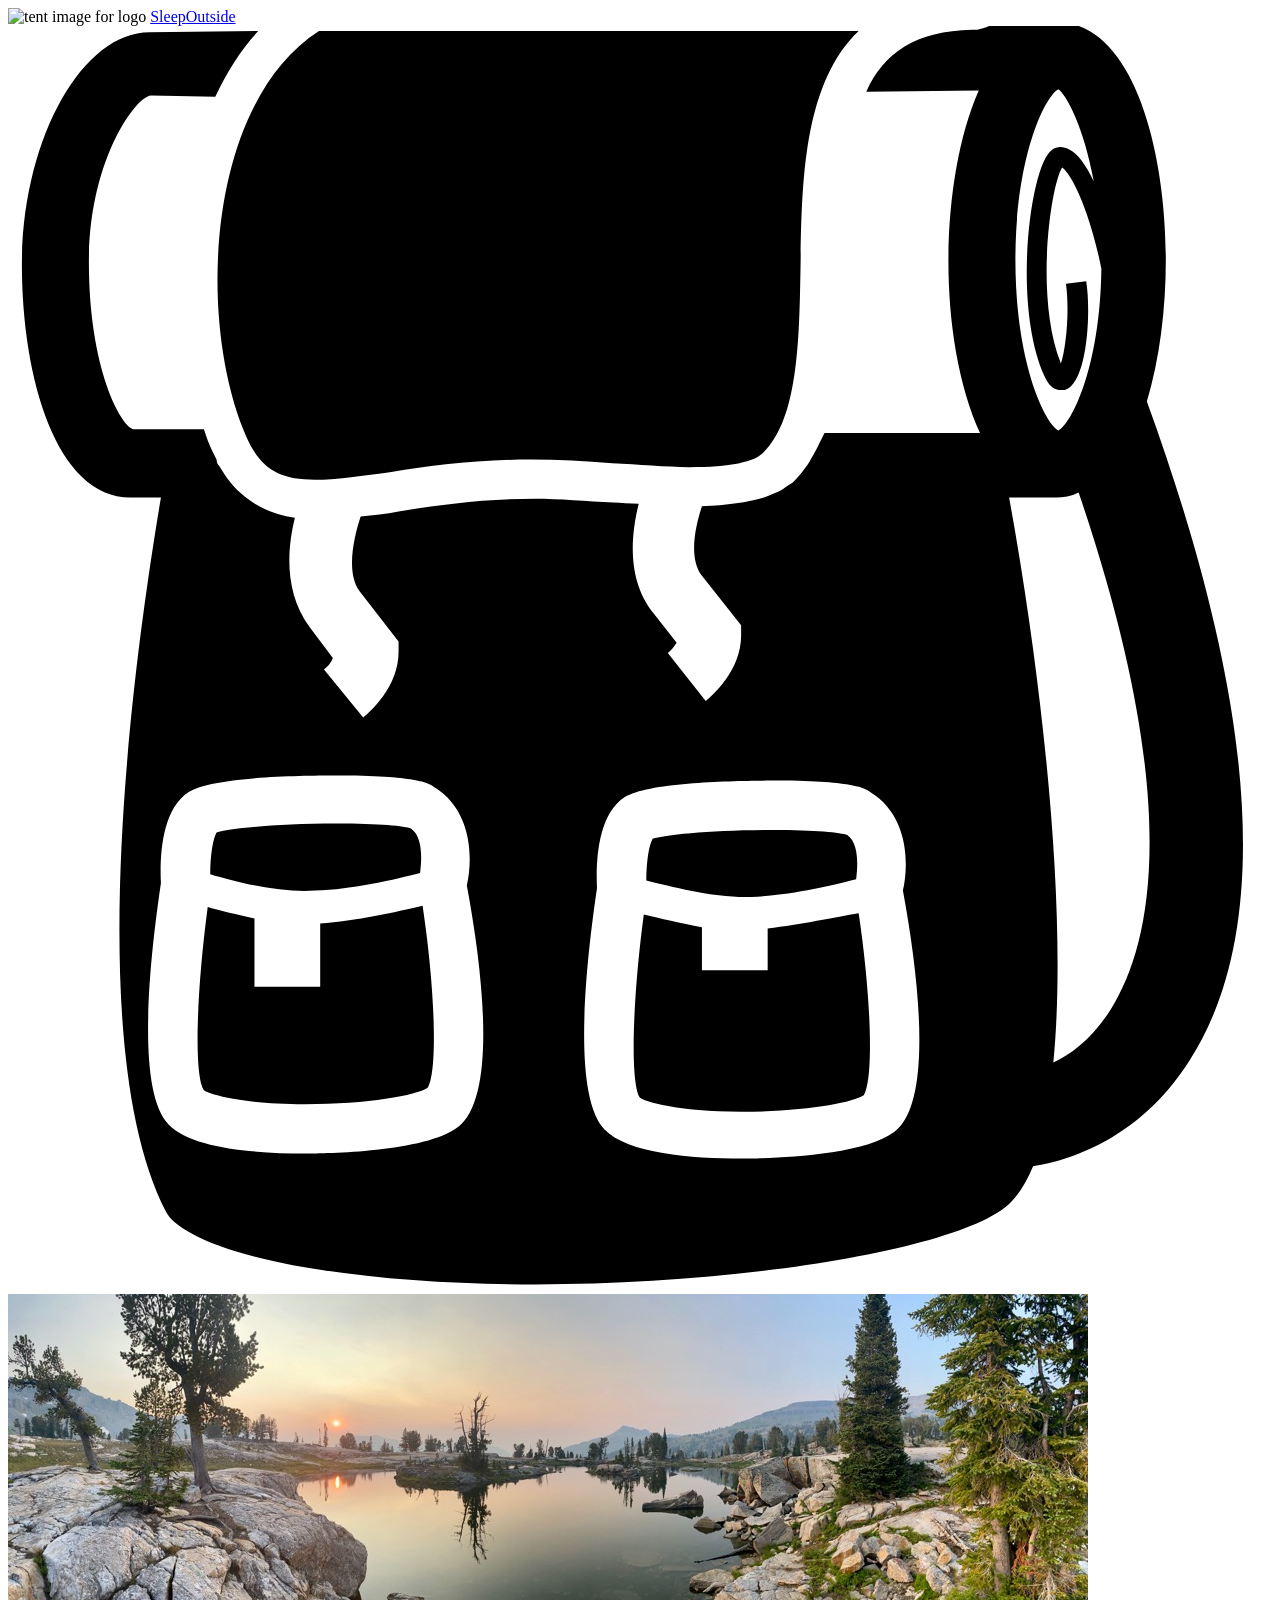
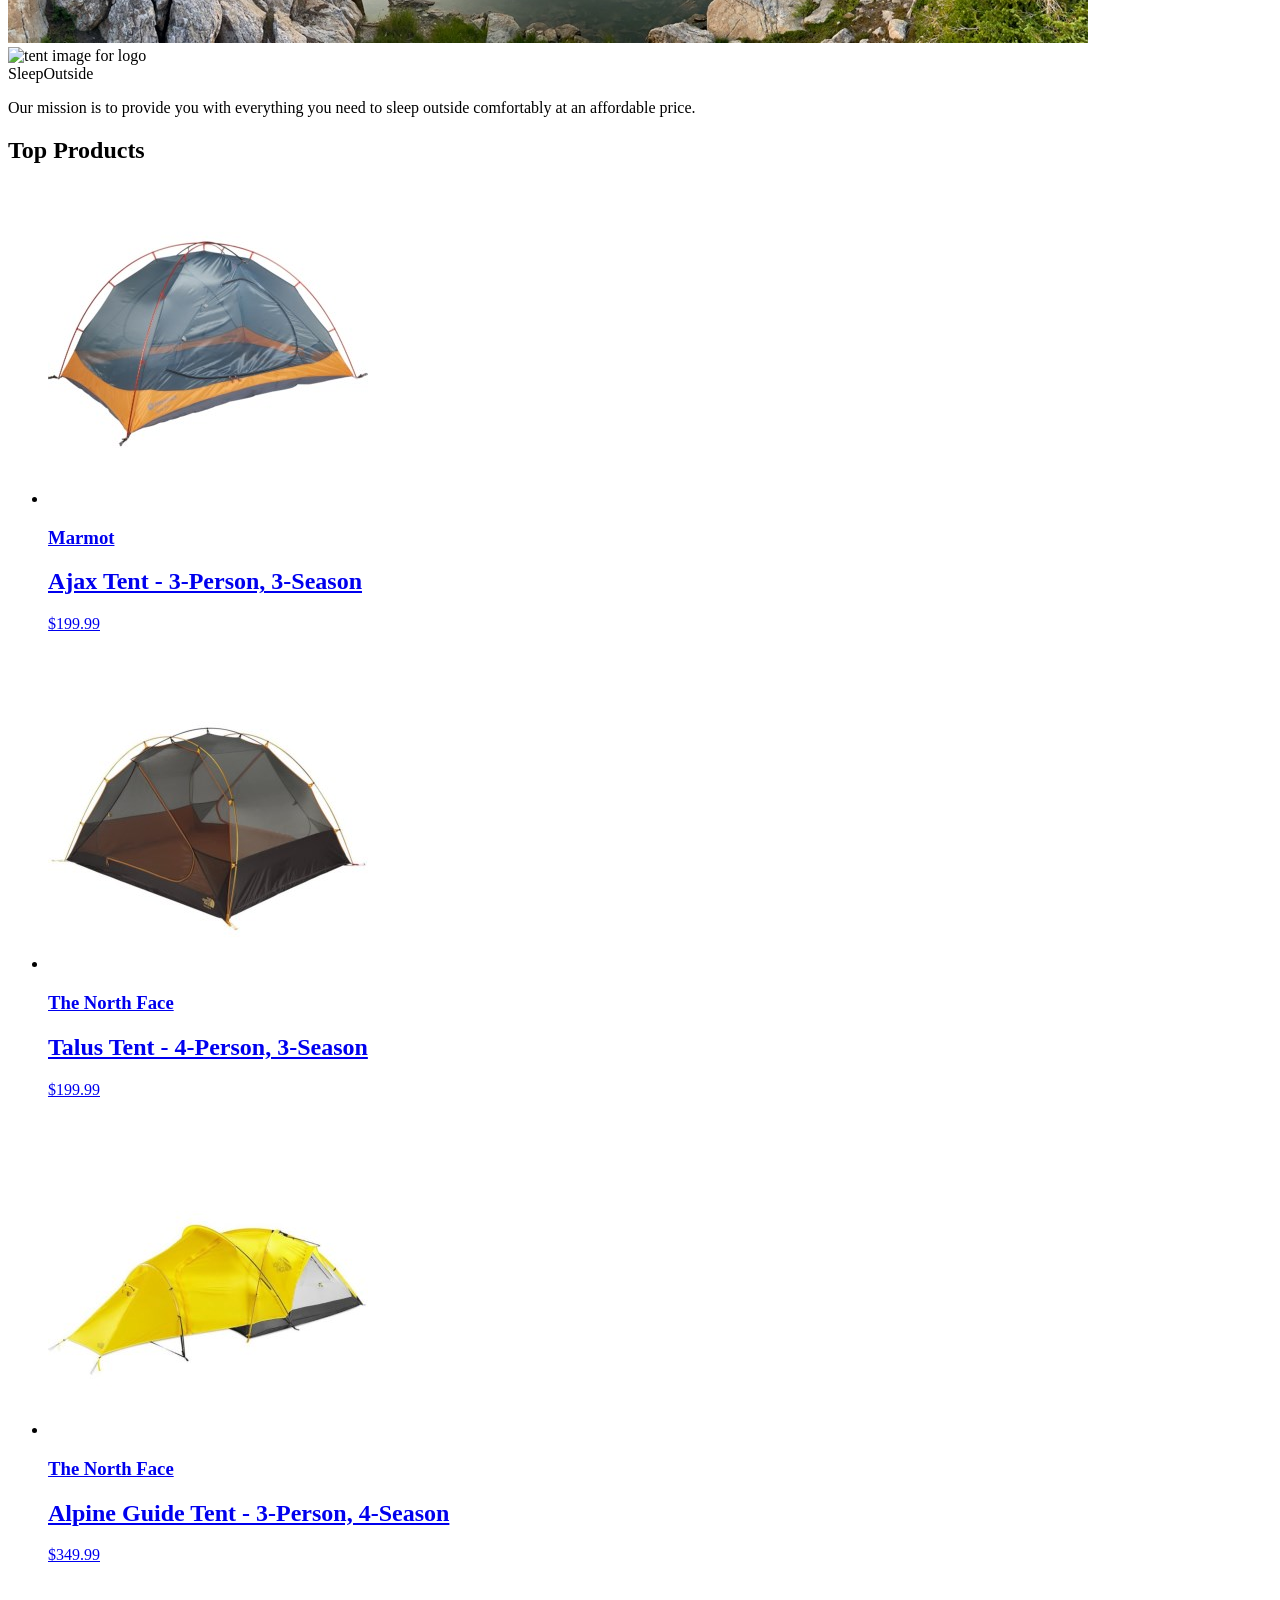
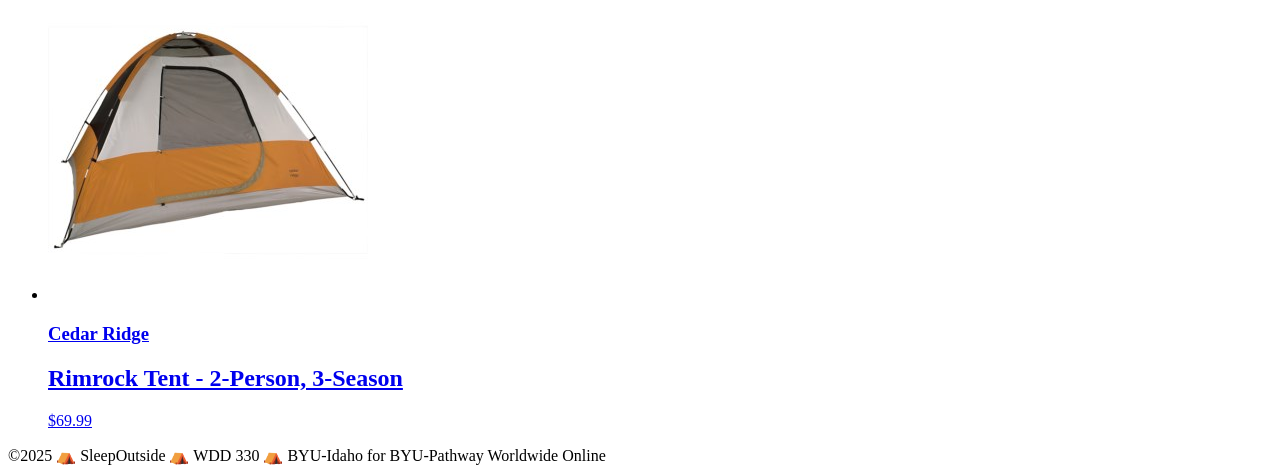
==== src/index.html @ 0893fc16 "Initial commit" ====
<!doctype html>
<html lang="en">
  <head>
    <meta charset="UTF-8" />
    <meta name="viewport" content="width=device-width, initial-scale=1.0" />
    <title>Sleep Outside | Home</title>
    <link rel="stylesheet" href="/css/style.css" />
  </head>

  <body>
    <header class="divider">
      <div class="logo">
        <img src="/images/noun_Tent_2517.svg" alt="tent image for logo" />
        <a href="index.html"> Sleep<span class="highlight">Outside</span></a>
      </div>
      <div class="cart">
        <a href="cart/index.html">
          <svg xmlns="http://www.w3.org/2000/svg" viewBox="0 0 100 100">
            <path
              d="M18.9 32.6c1.1 2.4 2.5 3.3 5.4 3.3 1.6 0 3.6-0.3 5.9-0.6 3.2-0.5 6.9-1 11.2-1 2.1 0 4.3 0.1 6.4 0.3 2.1 0.1 4.2 0.3 6.1 0.3 3.2 0 5.2-0.4 5.9-1.2 2.7-2.7 2.8-8.8 2.9-14.6 0.1-6.7 0.2-14.5 4.6-18.7 -0.5 0-1 0-1.6 0 -14.2 0-37.5 0-41.1 0C15.6 6.2 14.9 23.6 18.9 32.6z"
            />
            <path
              d="M90.1 29.7c1-3.3 1.5-7.3 1.5-11.2 0-9-2.7-18.8-8.6-18.8 -0.1 0-0.2 0-0.3 0L77.8-0.1c-0.3 0.2-0.8 0.3-1.1 0.4 0 0 0 0 0 0 -0.2 0-0.3 0-0.4 0 -4.5 0.1-7 1.8-8.4 4.9l8.9-0.1c-1.6 3.6-2.4 8.7-2.4 13.5 0 4.9 0.8 9.9 2.5 13.6l-12.3 0c-0.2 0.4-0.4 0.8-0.6 1.2 -0.2 0.4-0.4 0.7-0.6 1.1 -0.1 0.1-0.1 0.2-0.2 0.3 -0.3 0.4-0.5 0.7-0.9 1.1 0 0 0 0 0 0 0 0-0.1 0.1-0.1 0.1 -0.1 0.1-0.2 0.2-0.4 0.3 -0.2 0.1-0.4 0.3-0.6 0.4 0 0 0 0 0 0 -0.4 0.2-0.9 0.4-1.4 0.6 -1.3 0.4-2.9 0.6-4.9 0.7 -0.5 1.5-1.1 4.1 0 5.5l3.1 3.9 0 0.8c0 2.8-2.3 4.8-2.8 5.2l-3-3.8c0.3-0.2 0.5-0.5 0.7-0.8l-1.8-2.3c-2.2-2.7-1.8-6.3-1.2-8.7 -0.7 0-1.4-0.1-2-0.1 -2.1-0.1-4.3-0.3-6.2-0.3 -4.1 0-7.7 0.5-10.8 1 -1 0.2-2 0.3-3 0.4 -0.5 1.5-1.2 4.4-0.1 5.9l3.1 4 0 0.8c0 2.8-2.3 4.8-2.8 5.2l-3.1-3.8c0.3-0.2 0.6-0.6 0.7-0.9l-1.8-2.4c-2.1-2.8-1.8-6.3-1.2-8.7 -1.6-0.2-2.9-0.8-4-1.7h0c-0.8-0.6-1.4-1.4-2-2.4 -0.1-0.1-0.2-0.3-0.2-0.5 -0.1-0.2-0.2-0.4-0.3-0.6 -0.3-0.6-0.5-1.2-0.7-1.8l-5.6 0c-1-0.3-3.5-4.8-3.5-13.2 0-8.1 3.7-13.1 4.9-13.2L16.4 5.6c0.9-1.9 2-3.7 3.4-5.2L11.2 0.5c-5.4 0-10.1 8.6-10.1 18.4 0 8.9 2.7 18.4 8.6 18.4h2.4c-1.8 10.7-6.6 43 0.4 56.5 0.7 1.4 4.3 3.4 12.2 4.6 20.2 3.1 49.8-0.5 54.6-5.3 0.7-0.7 1.3-1.7 1.8-2.9 2-0.3 8.2-1.7 12.4-8.4C100.1 71.5 98.9 53.9 90.1 29.7zM35.6 87.1c-2.6 2-10.5 2.1-12.1 2.1 0 0 0 0 0 0 -3.9 0-9-0.4-10.8-2.3 -2.6-2.7-1.5-13-0.6-19.1 -0.1-1.9 0-5.8 2.2-7.2 1.9-1.2 8.7-1.3 11.6-1.3 6.4 0 7.4 0.6 7.8 0.9 3 1.8 3.1 5.6 2.6 7.8C37.7 75.5 38.6 84.8 35.6 87.1zM70.1 87.5c-2.6 2-10.5 2.1-12.1 2.1 0 0 0 0 0 0 -3.9 0-9-0.4-10.8-2.3 -2.6-2.7-1.5-13-0.6-19.1 -0.1-1.9 0-5.8 2.2-7.2 1.9-1.2 8.7-1.3 11.6-1.3 6.4 0 7.4 0.6 7.8 0.9 3 1.8 3.1 5.6 2.6 7.8C72.2 76 73.1 85.3 70.1 87.5zM85.9 12.3c-0.6-1.3-1.3-2.2-1.9-2.5 -0.5-0.3-1-0.3-1.4 0 -1.7 1.1-3.2 12.2-0.6 17.9 0.4 0.9 0.9 1.1 1.3 1.1 0.1 0 0.2 0 0.3 0 1.8-0.5 2.1-6.2 1.7-8.6l-1.6 0.2c0.3 2.2 0 5.1-0.4 6.3 -2.1-5.3-0.8-14.1 0.1-15.5 0.8 0.6 2.2 3.5 3.1 8 -0.1 7.9-2.4 12.3-3.4 12.8 -1-0.5-3.4-5.2-3.4-13.5 0-8.3 2.4-13 3.4-13.5C83.7 5.4 85.1 7.9 85.9 12.3zM87.3 77.7c-1.4 2.3-3.1 3.6-4.6 4.3 1.2-12.2-1-31-3.5-44.7h3.3c0.1 0 0.3 0 0.4 0 0.6 0 1.2-0.1 1.8-0.4C92.8 60.7 90.7 72.2 87.3 77.7z"
            />
            <path
              d="M24.7 71v5h-5.2v-5.4c-1.4-0.3-2.7-0.6-3.7-0.9 -0.9 6.8-1.1 13.3-0.3 14.5 0.4 0.3 2.9 1.1 8 1.1h0c5 0 8.8-0.7 9.7-1.3 0.8-1.3 0.6-7.7-0.4-14.4C30.7 70.1 27.5 70.8 24.7 71z"
            />
            <path
              d="M58.8 68.9c2.9-0.1 6.4-0.9 8.3-1.4 0.1-0.8 0.3-2.8-0.7-3.5 -0.5-0.2-2.5-0.4-5.9-0.4 -4.9 0-8.6 0.4-9.5 0.7 -0.3 0.5-0.5 1.9-0.5 3.3C52.5 68.1 56 69 58.8 68.9z"
            />
            <path
              d="M24.3 68.4c2.9-0.1 6.4-0.9 8.3-1.4 0.1-0.8 0.3-2.8-0.7-3.5 -0.5-0.2-2.5-0.4-5.9-0.4 -4.9 0-8.6 0.4-9.5 0.7 -0.3 0.5-0.5 1.9-0.5 3.3C18 67.7 21.5 68.6 24.3 68.4z"
            />
            <path
              d="M60.1 71.4v3.3h-5.2v-3.4c-1.7-0.3-3.3-0.7-4.6-1 -0.9 6.8-1.1 13.3-0.3 14.5 0.4 0.3 2.9 1.1 8 1.1h0c5 0 8.8-0.7 9.7-1.3 0.8-1.3 0.6-7.7-0.4-14.4C65.5 70.5 62.7 71.1 60.1 71.4z"
            />

            <!-- <text x="0" y="115" fill="#000000" font-size="5px" font-weight="bold" font-family="'Helvetica Neue', Helvetica, Arial-Unicode, Arial, Sans-serif">Created by Natalia Woodroffe</text>
            <text x="0" y="120" fill="#000000" font-size="5px" font-weight="bold" font-family="'Helvetica Neue', Helvetica, Arial-Unicode, Arial, Sans-serif">from the Noun Project</text> -->
          </svg>
        </a>
      </div>
    </header>
    <main class="divider">
      <div class="hero">
        <img
          src="/images/banner-sm.jpg"
          srcset="images/banner-sm.jpg 500w, images/banner.jpg"
          alt="image of a high mountain lake"
        />
        <div class="logo logo--square">
          <img src="/images/noun_Tent_2517.svg" alt="tent image for logo" />
          <div>Sleep<span class="highlight">Outside</span></div>
        </div>
        <div class="mission">
          <p>
            Our mission is to provide you with everything you need to sleep
            outside comfortably at an affordable price.
          </p>
        </div>
      </div>

      <section class="products">
        <h2>Top Products</h2>
        <ul class="product-list">
          <li class="product-card">
            <a href="product_pages/marmot-ajax-3.html">
              <img
                src="images/tents/marmot-ajax-tent-3-person-3-season-in-pale-pumpkin-terracotta~p~880rr_01~320.jpg"
                alt="Marmot Ajax tent"
              />
              <h3 class="card__brand">Marmot</h3>
              <h2 class="card__name">Ajax Tent - 3-Person, 3-Season</h2>
              <p class="product-card__price">$199.99</p>
            </a>
          </li>
          <li class="product-card">
            <a href="product_pages/northface-talus-4.html">
              <img
                src="images/tents/the-north-face-talus-tent-4-person-3-season-in-golden-oak-saffron-yellow~p~985rf_01~320.jpg"
                alt="Talus Tent - 4-Person, 3-Season"
              />
              <h3 class="card__brand">The North Face</h3>
              <h2 class="card__name">Talus Tent - 4-Person, 3-Season</h2>
              <p class="product-card__price">$199.99</p>
            </a>
          </li>
          <li class="product-card">
            <a href="product_pages/northface-alpine-3.html">
              <img
                src="images/tents/the-north-face-alpine-guide-tent-3-person-4-season-in-canary-yellow-high-rise-grey~p~985pr_01~320.jpg"
                alt="Alpine Guide Tent - 3-Person, 4-Season"
              />
              <h3 class="card__brand">The North Face</h3>
              <h2 class="card__name">Alpine Guide Tent - 3-Person, 4-Season</h2>
              <p class="product-card__price">$349.99</p>
            </a>
          </li>
          <li class="product-card">
            <a href="product_pages/cedar-ridge-rimrock-2.html">
              <img
                src="images/tents/cedar-ridge-rimrock-tent-2-person-3-season-in-rust-clay~p~344yj_01~320.jpg"
                alt="Rimrock Tent - 2-Person, 3-Season"
              />
              <h3 class="card__brand">Cedar Ridge</h3>
              <h2 class="card__name">Rimrock Tent - 2-Person, 3-Season</h2>
              <p class="product-card__price">$69.99</p>
            </a>
          </li>
        </ul>
      </section>
    </main>
    <footer>
      &copy;2025 ⛺ SleepOutside ⛺ WDD 330 ⛺ BYU-Idaho for BYU-Pathway
      Worldwide Online
    </footer>
  </body>
</html>
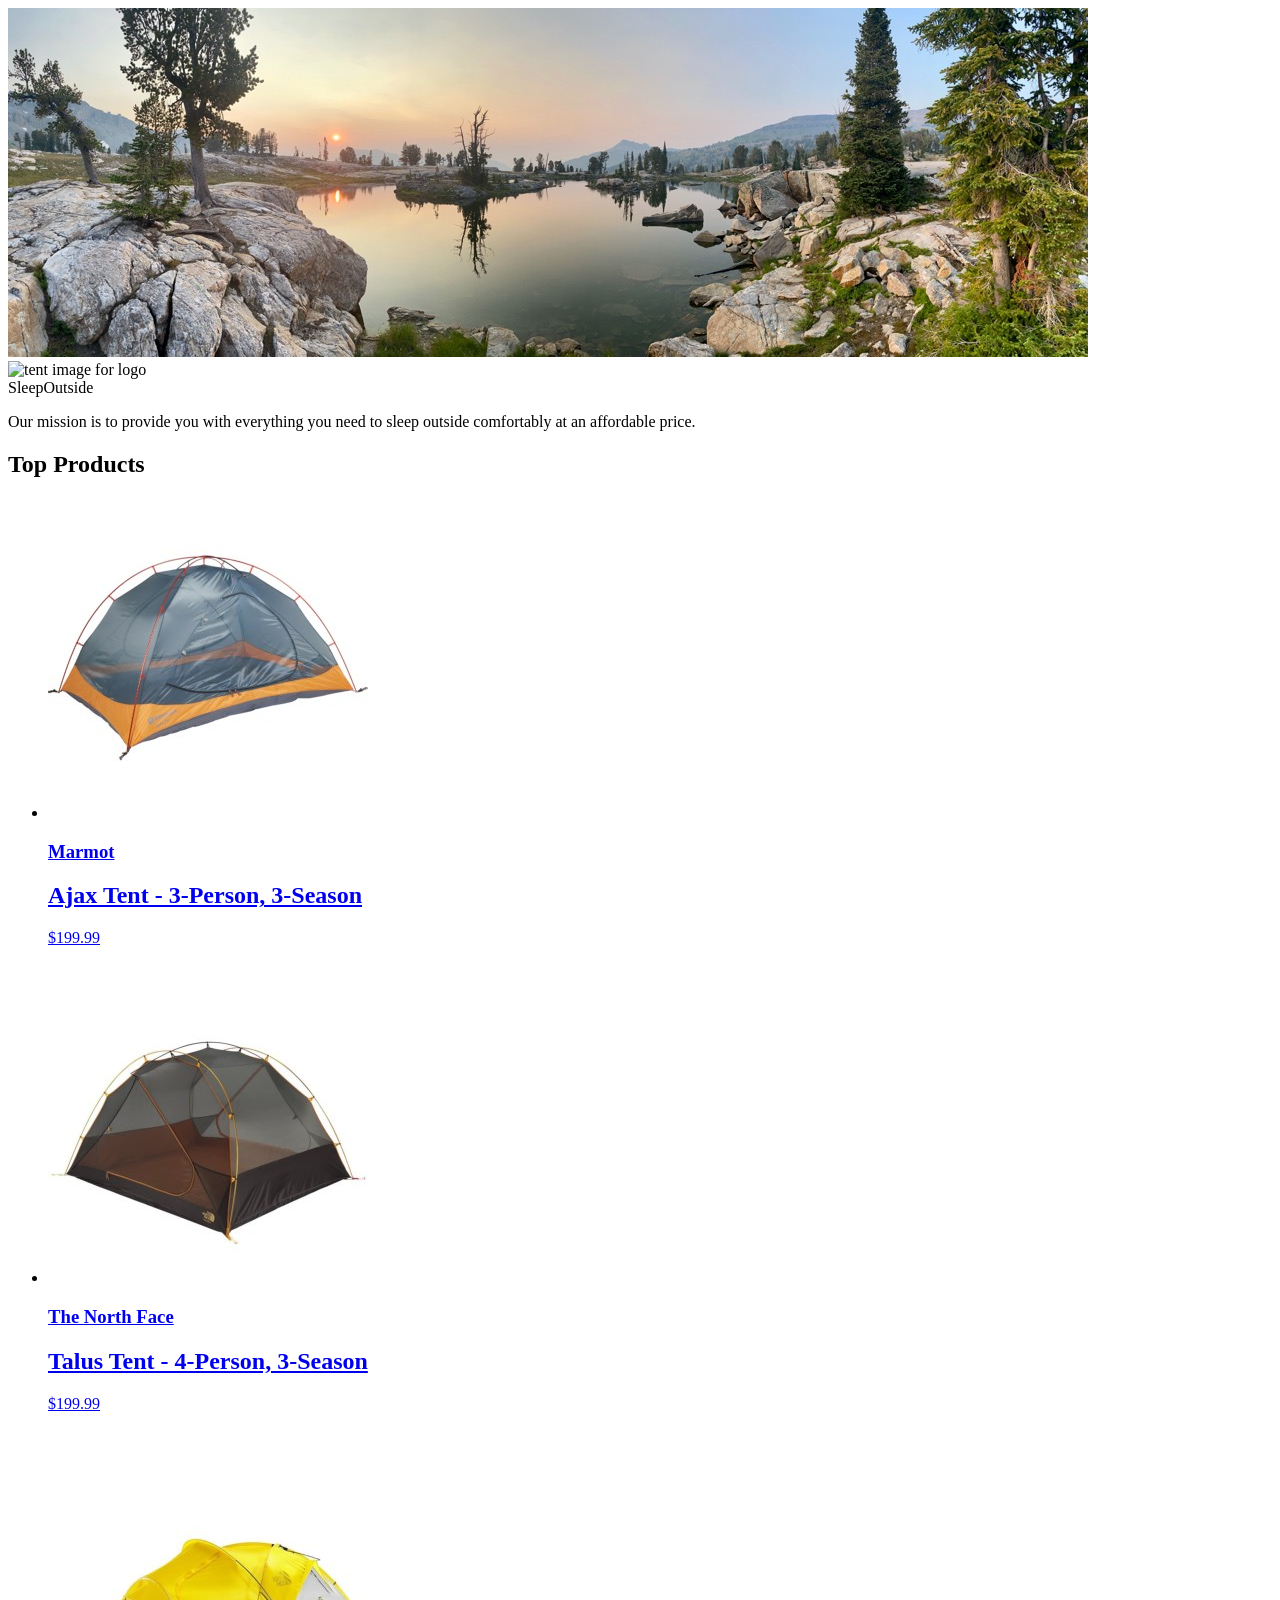
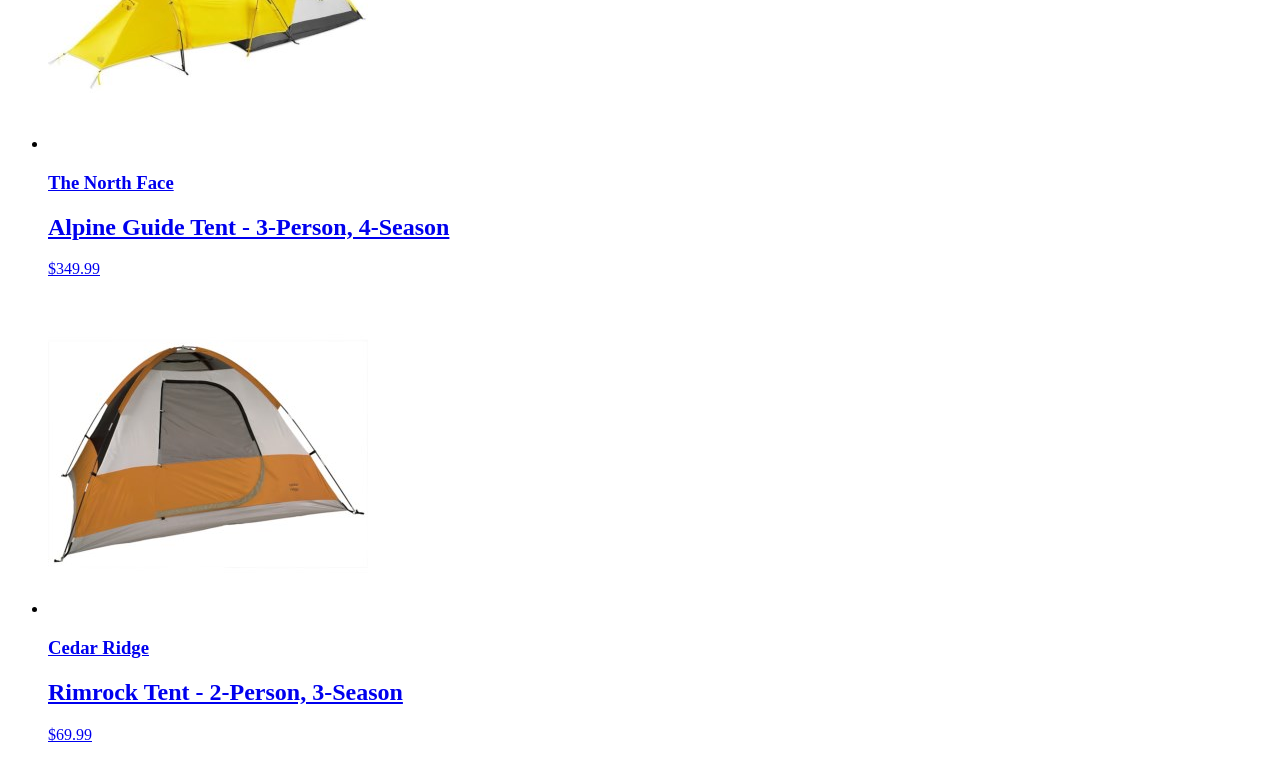
==== commit f8dc21dc: "Something is off. Committing the current changes." ====
--- a/src/index.html
+++ b/src/index.html
@@ -8,38 +8,7 @@
   </head>
 
   <body>
-    <header class="divider">
-      <div class="logo">
-        <img src="/images/noun_Tent_2517.svg" alt="tent image for logo" />
-        <a href="index.html"> Sleep<span class="highlight">Outside</span></a>
-      </div>
-      <div class="cart">
-        <a href="cart/index.html">
-          <svg xmlns="http://www.w3.org/2000/svg" viewBox="0 0 100 100">
-            <path
-              d="M18.9 32.6c1.1 2.4 2.5 3.3 5.4 3.3 1.6 0 3.6-0.3 5.9-0.6 3.2-0.5 6.9-1 11.2-1 2.1 0 4.3 0.1 6.4 0.3 2.1 0.1 4.2 0.3 6.1 0.3 3.2 0 5.2-0.4 5.9-1.2 2.7-2.7 2.8-8.8 2.9-14.6 0.1-6.7 0.2-14.5 4.6-18.7 -0.5 0-1 0-1.6 0 -14.2 0-37.5 0-41.1 0C15.6 6.2 14.9 23.6 18.9 32.6z"
-            />
-            <path
-              d="M90.1 29.7c1-3.3 1.5-7.3 1.5-11.2 0-9-2.7-18.8-8.6-18.8 -0.1 0-0.2 0-0.3 0L77.8-0.1c-0.3 0.2-0.8 0.3-1.1 0.4 0 0 0 0 0 0 -0.2 0-0.3 0-0.4 0 -4.5 0.1-7 1.8-8.4 4.9l8.9-0.1c-1.6 3.6-2.4 8.7-2.4 13.5 0 4.9 0.8 9.9 2.5 13.6l-12.3 0c-0.2 0.4-0.4 0.8-0.6 1.2 -0.2 0.4-0.4 0.7-0.6 1.1 -0.1 0.1-0.1 0.2-0.2 0.3 -0.3 0.4-0.5 0.7-0.9 1.1 0 0 0 0 0 0 0 0-0.1 0.1-0.1 0.1 -0.1 0.1-0.2 0.2-0.4 0.3 -0.2 0.1-0.4 0.3-0.6 0.4 0 0 0 0 0 0 -0.4 0.2-0.9 0.4-1.4 0.6 -1.3 0.4-2.9 0.6-4.9 0.7 -0.5 1.5-1.1 4.1 0 5.5l3.1 3.9 0 0.8c0 2.8-2.3 4.8-2.8 5.2l-3-3.8c0.3-0.2 0.5-0.5 0.7-0.8l-1.8-2.3c-2.2-2.7-1.8-6.3-1.2-8.7 -0.7 0-1.4-0.1-2-0.1 -2.1-0.1-4.3-0.3-6.2-0.3 -4.1 0-7.7 0.5-10.8 1 -1 0.2-2 0.3-3 0.4 -0.5 1.5-1.2 4.4-0.1 5.9l3.1 4 0 0.8c0 2.8-2.3 4.8-2.8 5.2l-3.1-3.8c0.3-0.2 0.6-0.6 0.7-0.9l-1.8-2.4c-2.1-2.8-1.8-6.3-1.2-8.7 -1.6-0.2-2.9-0.8-4-1.7h0c-0.8-0.6-1.4-1.4-2-2.4 -0.1-0.1-0.2-0.3-0.2-0.5 -0.1-0.2-0.2-0.4-0.3-0.6 -0.3-0.6-0.5-1.2-0.7-1.8l-5.6 0c-1-0.3-3.5-4.8-3.5-13.2 0-8.1 3.7-13.1 4.9-13.2L16.4 5.6c0.9-1.9 2-3.7 3.4-5.2L11.2 0.5c-5.4 0-10.1 8.6-10.1 18.4 0 8.9 2.7 18.4 8.6 18.4h2.4c-1.8 10.7-6.6 43 0.4 56.5 0.7 1.4 4.3 3.4 12.2 4.6 20.2 3.1 49.8-0.5 54.6-5.3 0.7-0.7 1.3-1.7 1.8-2.9 2-0.3 8.2-1.7 12.4-8.4C100.1 71.5 98.9 53.9 90.1 29.7zM35.6 87.1c-2.6 2-10.5 2.1-12.1 2.1 0 0 0 0 0 0 -3.9 0-9-0.4-10.8-2.3 -2.6-2.7-1.5-13-0.6-19.1 -0.1-1.9 0-5.8 2.2-7.2 1.9-1.2 8.7-1.3 11.6-1.3 6.4 0 7.4 0.6 7.8 0.9 3 1.8 3.1 5.6 2.6 7.8C37.7 75.5 38.6 84.8 35.6 87.1zM70.1 87.5c-2.6 2-10.5 2.1-12.1 2.1 0 0 0 0 0 0 -3.9 0-9-0.4-10.8-2.3 -2.6-2.7-1.5-13-0.6-19.1 -0.1-1.9 0-5.8 2.2-7.2 1.9-1.2 8.7-1.3 11.6-1.3 6.4 0 7.4 0.6 7.8 0.9 3 1.8 3.1 5.6 2.6 7.8C72.2 76 73.1 85.3 70.1 87.5zM85.9 12.3c-0.6-1.3-1.3-2.2-1.9-2.5 -0.5-0.3-1-0.3-1.4 0 -1.7 1.1-3.2 12.2-0.6 17.9 0.4 0.9 0.9 1.1 1.3 1.1 0.1 0 0.2 0 0.3 0 1.8-0.5 2.1-6.2 1.7-8.6l-1.6 0.2c0.3 2.2 0 5.1-0.4 6.3 -2.1-5.3-0.8-14.1 0.1-15.5 0.8 0.6 2.2 3.5 3.1 8 -0.1 7.9-2.4 12.3-3.4 12.8 -1-0.5-3.4-5.2-3.4-13.5 0-8.3 2.4-13 3.4-13.5C83.7 5.4 85.1 7.9 85.9 12.3zM87.3 77.7c-1.4 2.3-3.1 3.6-4.6 4.3 1.2-12.2-1-31-3.5-44.7h3.3c0.1 0 0.3 0 0.4 0 0.6 0 1.2-0.1 1.8-0.4C92.8 60.7 90.7 72.2 87.3 77.7z"
-            />
-            <path
-              d="M24.7 71v5h-5.2v-5.4c-1.4-0.3-2.7-0.6-3.7-0.9 -0.9 6.8-1.1 13.3-0.3 14.5 0.4 0.3 2.9 1.1 8 1.1h0c5 0 8.8-0.7 9.7-1.3 0.8-1.3 0.6-7.7-0.4-14.4C30.7 70.1 27.5 70.8 24.7 71z"
-            />
-            <path
-              d="M58.8 68.9c2.9-0.1 6.4-0.9 8.3-1.4 0.1-0.8 0.3-2.8-0.7-3.5 -0.5-0.2-2.5-0.4-5.9-0.4 -4.9 0-8.6 0.4-9.5 0.7 -0.3 0.5-0.5 1.9-0.5 3.3C52.5 68.1 56 69 58.8 68.9z"
-            />
-            <path
-              d="M24.3 68.4c2.9-0.1 6.4-0.9 8.3-1.4 0.1-0.8 0.3-2.8-0.7-3.5 -0.5-0.2-2.5-0.4-5.9-0.4 -4.9 0-8.6 0.4-9.5 0.7 -0.3 0.5-0.5 1.9-0.5 3.3C18 67.7 21.5 68.6 24.3 68.4z"
-            />
-            <path
-              d="M60.1 71.4v3.3h-5.2v-3.4c-1.7-0.3-3.3-0.7-4.6-1 -0.9 6.8-1.1 13.3-0.3 14.5 0.4 0.3 2.9 1.1 8 1.1h0c5 0 8.8-0.7 9.7-1.3 0.8-1.3 0.6-7.7-0.4-14.4C65.5 70.5 62.7 71.1 60.1 71.4z"
-            />
-
-            <!-- <text x="0" y="115" fill="#000000" font-size="5px" font-weight="bold" font-family="'Helvetica Neue', Helvetica, Arial-Unicode, Arial, Sans-serif">Created by Natalia Woodroffe</text>
-            <text x="0" y="120" fill="#000000" font-size="5px" font-weight="bold" font-family="'Helvetica Neue', Helvetica, Arial-Unicode, Arial, Sans-serif">from the Noun Project</text> -->
-          </svg>
-        </a>
-      </div>
+    <header class="divider" id="sleepoutside-header">
     </header>
     <main class="divider">
       <div class="hero">
@@ -64,7 +33,7 @@
         <h2>Top Products</h2>
         <ul class="product-list">
           <li class="product-card">
-            <a href="product_pages/marmot-ajax-3.html">
+            <a href="product_pages/?product=880RR">
               <img
                 src="images/tents/marmot-ajax-tent-3-person-3-season-in-pale-pumpkin-terracotta~p~880rr_01~320.jpg"
                 alt="Marmot Ajax tent"
@@ -75,7 +44,7 @@
             </a>
           </li>
           <li class="product-card">
-            <a href="product_pages/northface-talus-4.html">
+            <a href="product_pages/?product=985RF">
               <img
                 src="images/tents/the-north-face-talus-tent-4-person-3-season-in-golden-oak-saffron-yellow~p~985rf_01~320.jpg"
                 alt="Talus Tent - 4-Person, 3-Season"
@@ -86,7 +55,7 @@
             </a>
           </li>
           <li class="product-card">
-            <a href="product_pages/northface-alpine-3.html">
+            <a href="product_pages/?product=985PR">
               <img
                 src="images/tents/the-north-face-alpine-guide-tent-3-person-4-season-in-canary-yellow-high-rise-grey~p~985pr_01~320.jpg"
                 alt="Alpine Guide Tent - 3-Person, 4-Season"
@@ -97,7 +66,7 @@
             </a>
           </li>
           <li class="product-card">
-            <a href="product_pages/cedar-ridge-rimrock-2.html">
+            <a href="product_pages/?product=344YJ">
               <img
                 src="images/tents/cedar-ridge-rimrock-tent-2-person-3-season-in-rust-clay~p~344yj_01~320.jpg"
                 alt="Rimrock Tent - 2-Person, 3-Season"
@@ -110,9 +79,7 @@
         </ul>
       </section>
     </main>
-    <footer>
-      &copy;2025 ⛺ SleepOutside ⛺ WDD 330 ⛺ BYU-Idaho for BYU-Pathway
-      Worldwide Online
+    <footer id="sleepoutside-footer">
     </footer>
   </body>
 </html>
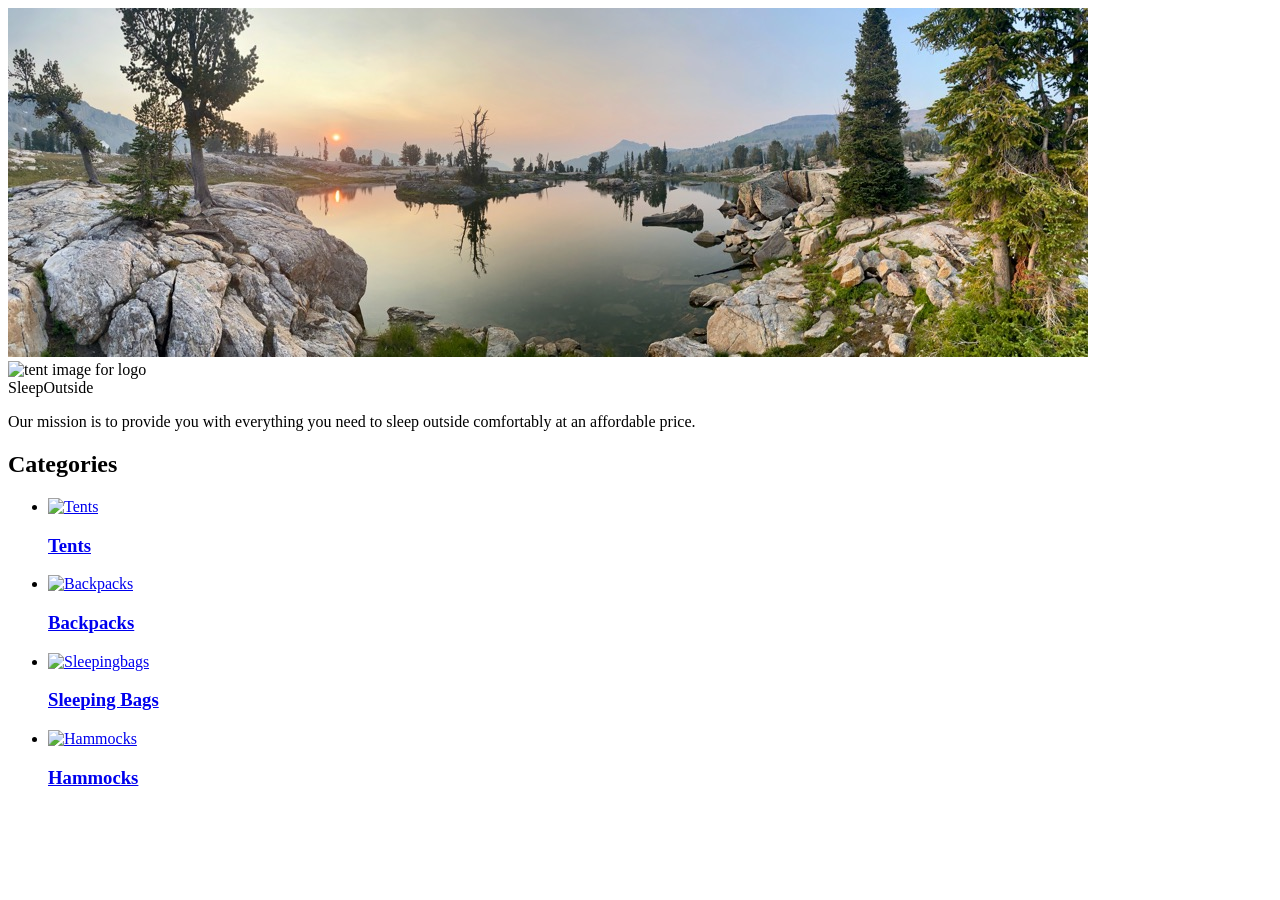
==== commit 0f7d89d5: "Committing what I have so far so I can discuss it with Claude." ====
--- a/src/index.html
+++ b/src/index.html
@@ -5,6 +5,8 @@
     <meta name="viewport" content="width=device-width, initial-scale=1.0" />
     <title>Sleep Outside | Home</title>
     <link rel="stylesheet" href="/css/style.css" />
+    <script src="/js/main.js" type="module"></script>
+
   </head>
 
   <body>
@@ -30,50 +32,42 @@
       </div>
 
       <section class="products">
-        <h2>Top Products</h2>
-        <ul class="product-list">
-          <li class="product-card">
-            <a href="product_pages/?product=880RR">
-              <img
-                src="images/tents/marmot-ajax-tent-3-person-3-season-in-pale-pumpkin-terracotta~p~880rr_01~320.jpg"
-                alt="Marmot Ajax tent"
+        <h2>Categories</h2>
+        <ul class="category-list">
+          <li class="category-link">
+            <a href="product_listing/?category=tents">
+              <img class="category-img"
+                src="/images/category-tents.svg"
+                alt="Tents"
               />
-              <h3 class="card__brand">Marmot</h3>
-              <h2 class="card__name">Ajax Tent - 3-Person, 3-Season</h2>
-              <p class="product-card__price">$199.99</p>
+              <h3>Tents</h3>
             </a>
           </li>
-          <li class="product-card">
-            <a href="product_pages/?product=985RF">
-              <img
-                src="images/tents/the-north-face-talus-tent-4-person-3-season-in-golden-oak-saffron-yellow~p~985rf_01~320.jpg"
-                alt="Talus Tent - 4-Person, 3-Season"
+          <li class="category-link">
+            <a href="product_listing/?category=backpacks">
+              <img class="category-img"
+                src="/images/category-backpacks.svg"
+                alt="Backpacks"
               />
-              <h3 class="card__brand">The North Face</h3>
-              <h2 class="card__name">Talus Tent - 4-Person, 3-Season</h2>
-              <p class="product-card__price">$199.99</p>
+              <h3>Backpacks</h3>
             </a>
           </li>
-          <li class="product-card">
-            <a href="product_pages/?product=985PR">
-              <img
-                src="images/tents/the-north-face-alpine-guide-tent-3-person-4-season-in-canary-yellow-high-rise-grey~p~985pr_01~320.jpg"
-                alt="Alpine Guide Tent - 3-Person, 4-Season"
+          <li class="category-link">
+            <a href="product_listing/?category=sleepingbags">
+              <img class="category-img"
+                src="/images/category-sleepingbags.svg"
+                alt="Sleepingbags"
               />
-              <h3 class="card__brand">The North Face</h3>
-              <h2 class="card__name">Alpine Guide Tent - 3-Person, 4-Season</h2>
-              <p class="product-card__price">$349.99</p>
+              <h3>Sleeping Bags</h3>
             </a>
           </li>
-          <li class="product-card">
-            <a href="product_pages/?product=344YJ">
-              <img
-                src="images/tents/cedar-ridge-rimrock-tent-2-person-3-season-in-rust-clay~p~344yj_01~320.jpg"
-                alt="Rimrock Tent - 2-Person, 3-Season"
+          <li class="category-link">
+            <a href="product_listing/?category=hammocks">
+              <img class="category-img"
+                src="/images/category-hammocks.svg"
+                alt="Hammocks"
               />
-              <h3 class="card__brand">Cedar Ridge</h3>
-              <h2 class="card__name">Rimrock Tent - 2-Person, 3-Season</h2>
-              <p class="product-card__price">$69.99</p>
+              <h3>Hammocks</h3>
             </a>
           </li>
         </ul>
